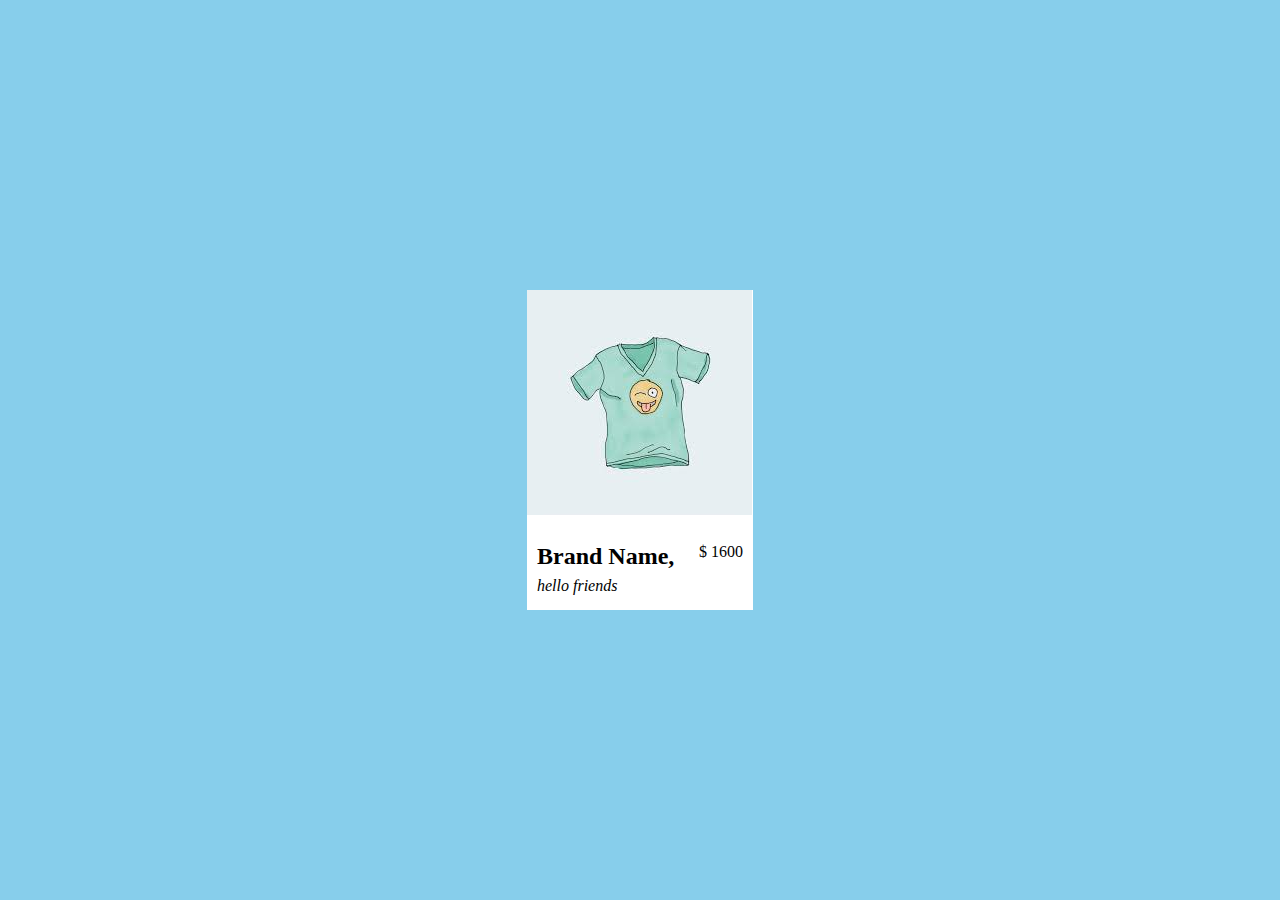
==== index.html @ eff36b50 "brand page" ====
<!DOCTYPE html>
<html lang="en">
<head>
    <meta charset="UTF-8">
    <meta name="viewport" content="width=device-width, initial-scale=1.0">
    <title>Document</title>
    <link rel="stylesheet" href="style.css">
</head>
<body>
<div class="box">
    <div class="image">
        <img src="image/images.jpeg" alt="">
    </div>
    <div class="content">
        <div class="brand">
            <h2>Brand Name,<br> <span> hello friends</span></h2>
            <p>  $ 1600 </p>
        </div>

        <div class="cart">
            <h3>size <br>  </h3>
            <h5> <span>M</span> <span>L</span> <span>XL</span></h5>
            
            <h3>Color</h3> 
            <div class="colbox">
              <div class="color1">
            </div>
            <div class="color2">
            </div>
            <div class="color3">
            </div>  
            <div class="color1">
            </div>
            </div>
            

            <button class="btn">Add to cart</button>
        </div>
        
    </div>

</div>

    

    
</body>
</html>
---- style.css ----
*{
    margin: 0;
    padding: 0;
    box-sizing: border-box;
  
}
body
{
    background-color: skyblue;
    height: 100vh;
    display: flex ;
    justify-content: center;
    align-items: center;
}
.box {
    margin: 0 auto;
    height:320px;
    width: 226px;
    display: flex;
    background-color: white;
    position: relative;
    overflow: hidden;

}
.content{
    background-color: white;
    position: absolute;
    width: 100%;
    top:76%;
    transition: all 400ms linear;

}
.brand{
    display: flex;
    justify-content: space-between;
    padding: 10px;

}
.cart h3 , h5{
   margin: 5px 0;
}
.colbox {
    display: flex;
    justify-content: start;
    margin: 4px 4px;
}
.color1{
    background-color: rgb(131, 86, 19);
    height: 20px;
    width: 20px;
    margin-left: 5px;
}
.color2{
    background-color: rgb(6, 141, 51);
    height: 20px;
    width: 20px;
    margin-left: 5px;

}
.color3{
    background-color: rgb(253, 18, 18);
    height: 20px;
    width: 20px;
    margin-left: 5px;

}
.btn{
    padding: 5px 78px;
    text-align: center;
    color: #fff;
    margin-top: 10px;
    background-color: black;
}

.box:hover .content{
    top: 30%;
}
.content h2{
    font-weight: 800;
}
.content h2 span {
    font-style: italic;
    font-size: 16px;
    font-weight: 300;
}
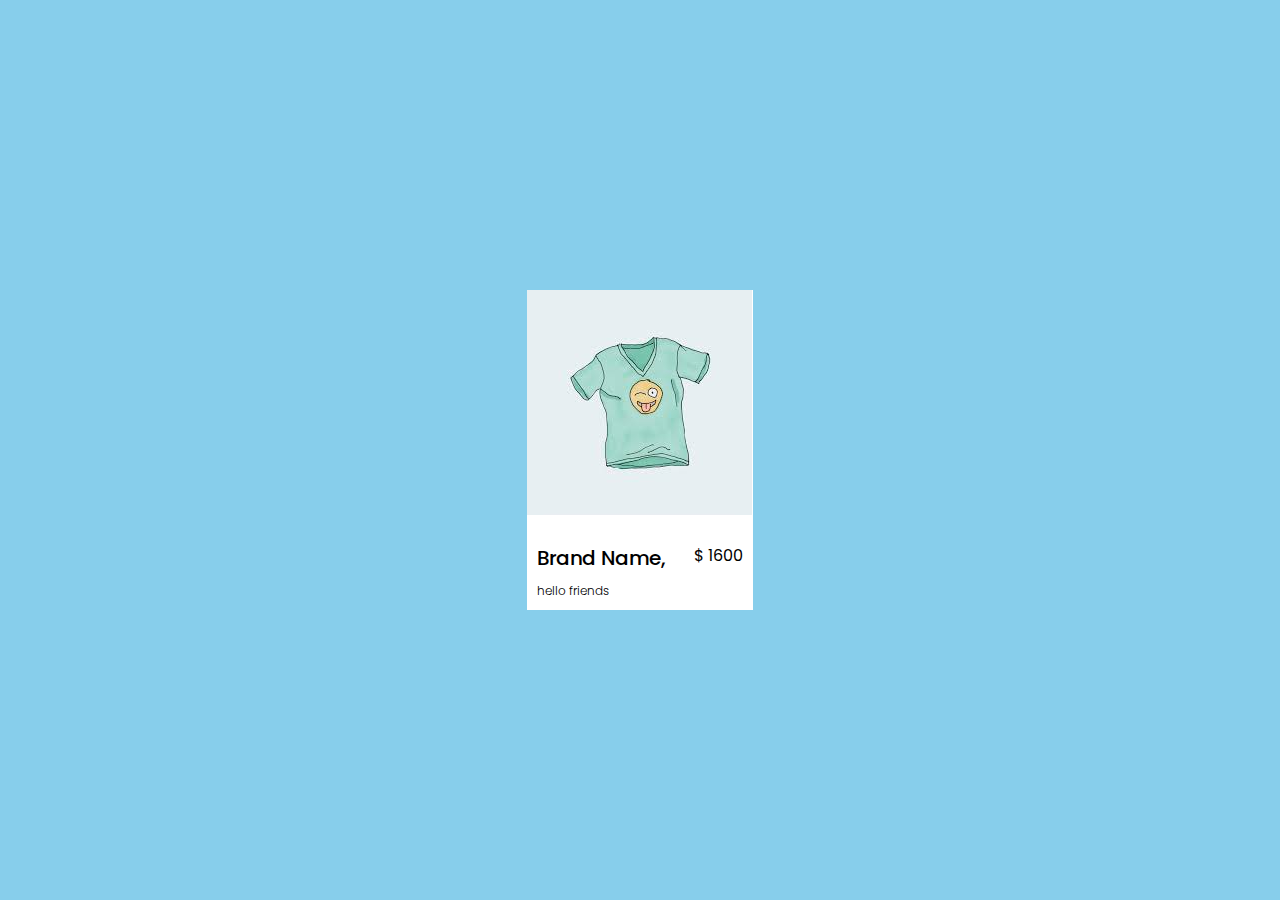
==== commit d29995f0: "first commit" ====
--- a/index.html
+++ b/index.html
@@ -4,6 +4,9 @@
     <meta charset="UTF-8">
     <meta name="viewport" content="width=device-width, initial-scale=1.0">
     <title>Document</title>
+    <link rel="preconnect" href="https://fonts.googleapis.com">
+<link rel="preconnect" href="https://fonts.gstatic.com" crossorigin>
+<link href="https://fonts.googleapis.com/css2?family=Poppins:ital,wght@0,100;0,200;0,300;0,400;0,500;0,600;0,700;0,800;0,900;1,100;1,200;1,300;1,400;1,500;1,600;1,700;1,800;1,900&display=swap" rel="stylesheet">
     <link rel="stylesheet" href="style.css">
 </head>
 <body>
--- a/style.css
+++ b/style.css
@@ -2,6 +2,7 @@
     margin: 0;
     padding: 0;
     box-sizing: border-box;
+    font-family: "Poppins",sans-serif;
   
 }
 body
@@ -37,7 +38,7 @@
 
 }
 .cart h3 , h5{
-   margin: 5px 0;
+   margin: 0px 12px;
 }
 .colbox {
     display: flex;
@@ -65,7 +66,7 @@
 
 }
 .btn{
-    padding: 5px 78px;
+    padding: 3px 73px;
     text-align: center;
     color: #fff;
     margin-top: 10px;
@@ -76,10 +77,11 @@
     top: 30%;
 }
 .content h2{
-    font-weight: 800;
+    font-weight: 500;
+    font-size: 20px;
 }
 .content h2 span {
-    font-style: italic;
-    font-size: 16px;
+    
+    font-size: 12px;
     font-weight: 300;
 }